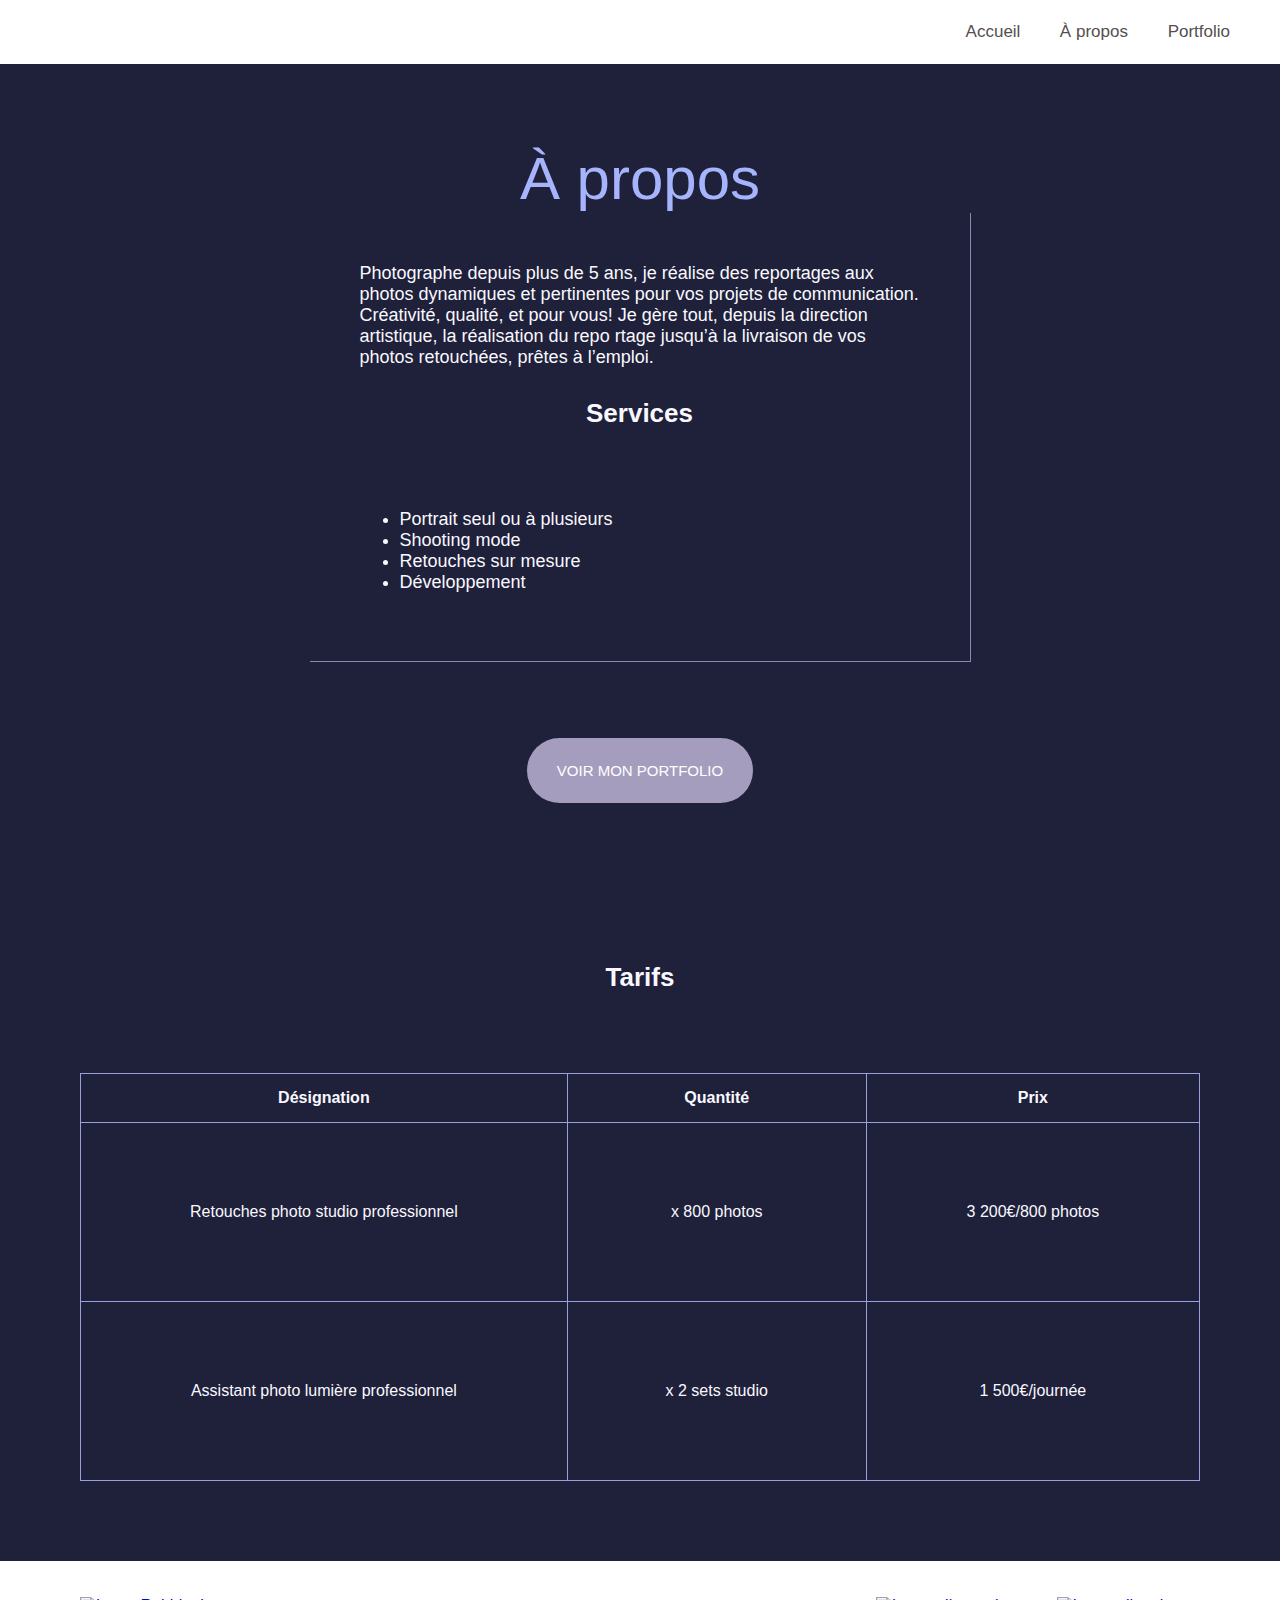
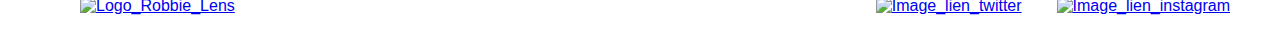
==== a-propos.html @ a96424bc "Ajout de tout les fichiers" ====
<!DOCTYPE html>
<html lang="fr">
<head>
    <meta charset="UTF-8">
    <meta http-equiv="X-UA-Compatible" content="IE=edge">
    <meta name="viewport" content="width=device-width, initial-scale=1.0">
    <title>À propos-Robbie Lens-Heritiana </title>
    <link rel="stylesheet" href="assets/style.css">
</head>
<body>
    <header>
        <nav>
            <a href="index1.html"><img src="imgs/logo-robbie.png" style="margin-left: 30px;" alt=""></a>
           <div class="lien-page">
               <a href="index.html">Accueil</a>
               <a href="a_propos.html">À propos </a>
               <a href="portfolio.html">Portfolio</a>
           </div>
        </nav>
    </header>
    <!-- corp du page -->
    <!-- section À propos -->
    <section id="section-a-propos">
        <h1>À propos</h1>
        <div class="travail-robbie">
            <p>Photographe depuis plus de 5 ans, je réalise des reportages aux photos dynamiques
                 et pertinentes pour vos projets de communication. Créativité, qualité, et 
                  pour vous! Je gère tout, depuis la direction artistique, la réalisation du repo
                  rtage jusqu’à la livraison de vos photos retouchées, prêtes à l’emploi.</p>
            <h4>Services</h4>
            <ul>
                <li>Portrait seul ou à plusieurs</li>
                <li>Shooting mode</li>
                <li>Retouches sur mesure</li>
                <li>Développement</li>
            </ul>      
        </div>
        <div class="button-lien">
            <a href="#">VOIR MON PORTFOLIO</a>
        </div>
    </section>
    <!-- section tarif -->
    <section id="section-tarif">
        <h2>Tarifs</h2>
        <div class="tarif-tableau">
            <table>
                <tr>
                    <th>Désignation</th>
                    <th>Quantité</th>
                    <th>Prix</th>
                </tr>
                <tr>
                    <td>Retouches photo studio professionnel</td>
                    <td>x 800 photos</td>
                    <td>3 200€/800 photos</td>
                </tr>
                <tr>
                    <td>Assistant photo lumière professionnel</td>
                    <td>x 2 sets studio</td>
                    <td>1 500€/journée</td>
                </tr>
            </table>
        </div>
    </section>


     <!-- footer -->
     <footer>
        <a  class="footer-logo" href="index1.html"><img src="imgs/logo-robbie.png"   width="82px" alt="Logo_Robbie_Lens"></a>
        <div class="twitter-instagram-lien">
            <a href="https://twitter.com">
                <img src="imgs/twitter.png" style="width: 43px;" alt="Image_lien_twitter">
            </a>
            <a href="https://instagram.com">
                <img src="imgs/logo-insta.png" class="footer-logo-insta" style="width: 43px;" alt="Image_lien_instagram">
            </a>
        </div>
    </footer>
</body>
</html>
---- assets/style.css ----
body{
    margin: 0;
    background-color: #1f2039;
    font-family: 'Manrope', sans-serif;
}



header{
    background-color:white;
    padding: 22px 50px;
}

header nav{
    display: flex;
    flex-direction: row;
    align-items: center;
    justify-content: space-between;
}


header img{
    width: 82px;
}


.lien-page a{
    text-decoration: none;
    color: #544f4f;
    font-size: 17px;
    margin-left: 35px;
    font-family: sans-serif;
}
.lien-page a:hover{
    text-decoration: underline;
}

/* ***************Corps du page****************** */
/* ***********************************Accueil******************************************* */
/* robbie-introduction */
#robbie-introduction img{
    width: 100%;
}

#robbie-introduction{
    display: flex;
    align-items: flex-start;
    max-width: 74%;
    /* margin: 0 95px; */
    padding: 80px;
    margin: auto;
}
.robbie-description h1{
    font-size: 60px;
    font-family: 'Montserrat', sans-serif;
    font-weight: 100;
    color: #a5b4fc;
    margin-top: 0;
    margin-bottom: 20px;
}
.robbie-description p{
    font-size: 17px;
    color: #f9f8ff;
    margin-bottom: 50px;
}
.robbie-description{
    padding-right: 80px;
}
.robbie-description em{
    font-style: normal;
    color: #a5b4fc;
}

.robbie-description a{
    padding: 20px;
    background-color: #a299cf;
    color: white;
    font-size: 16px;
    border-radius: 50px;
    text-decoration: none;
}
.robbie-description a:hover{
    background: linear-gradient(#696484, #8788ba);
}
/* dernier projet */
#section-projet{
    padding: 80px;
    background-color:white;
}
#section-projet h1{
    text-align: center;
    font-size: 24px;
    margin-top: 0px;
    margin-bottom: 80px;
}

.photo-projet{
    display: grid;
    grid-template-columns: 1fr 1fr 1fr;
    gap: 15px;
    justify-content: center;
    margin-left: 90px;
    margin-right: 90px;
}

.photo-projet img{
    width: 100%;
    height: 100%;
}
/***** section-form************ */
#section-form{
    padding: 80px;
}
#section-form h1{
    text-align: center;
    color:  #a5b4fc;
    margin-bottom: 50px;
    font-size: 25px;
    margin-top: 0;
}

/* .aide-projet */
.aide-projet{
    max-width: 85%;
    margin: auto;
}
.aide-projet form{
    max-width: 100%!important;
    margin: auto;
    color: white;
    font-size: 17px;
}
.name-email-form{
    display: flex;
    flex-direction: row;
    gap: 30px;

}
.input-form{
    flex: 1;
    display: flex;
    flex-direction: column;
    margin-bottom: 20px;
}

.input-form input{
    width: 100%;
    margin-top: 12px;
    height: 40px;
    border-radius: 5px;
}

/* .textarea-form  */
.textarea-form textarea{
    width: 100%;
    margin-top: 12px;
    border-radius: 5px;
}

.button-form{
    text-align: center;
    margin-top: 30px;
}
.button-form input{
    padding: 20px 68px;
    border-radius: 50px;
    font-size: 13px;
    background-color: #a798e3;
    color: white;
    border: none;
}
.button-form input:hover{
    background: linear-gradient(#696484, #8788ba);
}

/* *************************************A propos***************************************** */
/************ sectio à propos */
#section-a-propos {
    padding: 80px;
}

#section-a-propos h1{
    text-align: center;
    color: #a5b4fc;
    font-size: 60px;
    font-weight: 100;
    font-family: 'Montserrat', sans-serif;
    margin: 0;
}

.travail-robbie{
    width: 50%;
    margin: auto;
    border-right: #8e86b5 solid 1px;
    border-bottom: #8e86b5 solid 1px;
    padding: 50px;
}

.travail-robbie p{
    font-size: 18px;
    color: #f9f8ff;
    margin: 0;
}
.travail-robbie h4{
    font-size: 26px;
    color: #f9f8ff;
    text-align: center;
    margin-bottom: 80px;
    margin-top: 30px;
}
.travail-robbie ul{
    font-size: 18px;
    color: #f9f8ff;
}


.button-lien a{
    background-color: #a59dbd;
    padding: 24px 30px;
    text-decoration: none;
    color: white;
    border-radius: 50px;
    font-size: 15px;
}
.button-lien a:hover{
    background-color: rgb(82, 76, 109);
}
.button-lien{
    text-align: center;
    margin-top: 100px;
}

/* section tarif */
#section-tarif{
    padding: 80px;
}
#section-tarif h2{
    text-align: center;
    color: #f9f8ff;
    margin-bottom: 80px;
    font-size: 26px;
}
.tarif-tableau{
    color: #f9f8ff;
}

.tarif-tableau table{
    border-collapse: collapse;
    width: 100%;
} 
.tarif-tableau td, th{
    border: 1px #9a9fdd  solid;
    text-align: center;
}
.tarif-tableau th{
    font-size: 16px;
    padding: 15px ;
}
.tarif-tableau td{
    font-size: 16px;
    padding: 80px;
}

/* ****************************************Portfolio*********************************************** */
#grand-titre{
    padding: 80px;
    background-color: #1f2039
}
#grand-titre h1{
    font-size: 57px;
    font-weight: normal;
    margin: 0;
    color: #a5b4fc;
    font-family: 'Montserrat', sans-serif;
}
/* ***************section paysages****************** */
#section-paysages{
    padding: 80px;
    padding-bottom: 0;
    background-color: white;
}

#section-paysages h2{
    margin-bottom: 80px;
    margin-top: 0;
    color: rgb(49, 51, 51);
    font-size: 25px;
}

.photos-paysages img{
    width: 100%;
    height: 100%;
}
.photos-paysages{
    display: grid;
    grid-template-columns: 1fr 1fr 1fr;
    grid-template-rows: 370px 370px 370px;
    gap: 20px;
}

/* photos hover */
.photos-hover{
    position: absolute;
    height: 100%;
    width: 100%;
    top: 0;
    display: flex;
    justify-content: center;
    align-items: center;
    background-color: #000000a6;
    visibility: hidden;
}
.photo-lien{
    position: relative;
}

.photo-lien:hover .photos-hover{
    display: flex;
    visibility: visible;
}

.photo-hover-a{
    font-size: 30px;
    color: white;
}

/* *************section portrait********************* */
#section-portraits{
    padding: 80px;
    padding-top: 0;
    background-color: white;
}

.photos-portrait img{
    width: 100%;
    height: 100%;
}

.photos-portrait{
    display: grid;
    grid-template-columns: 1fr 1fr 1fr;
    grid-template-rows: 370px 370px;
    gap: 20px;
}

#section-portraits h2{
    font-size: 25px;
    margin-bottom: 80px;
    margin-top: 0;
    color: #242424;
}


/* *************Footer******************** */
footer{
    background-color: white;
    display: flex;
    justify-content: space-between;
    height: 90px;
    align-items: center;
    padding: 0 50px;
}

.footer-logo{
    margin-left: 30px;
}

.twitter-instagram-lien{
    display: flex;
    align-items: center;
    flex-direction: row;
}
.footer-logo-insta{
    padding-left: 35px;
}


/* **************Page responsive*********************** */
@media only screen and (max-width: 1116px){
    /* ********accueil********** */
    #robbie-introduction{
        margin: 0;
        max-width: 100%;
    }

    /* #section-projet */
    #section-projet{
        padding: 80px 44px;
    }
    .photo-projet{
        margin: 0;
    }
    /* #section-form */
    #section-form .aide-projet {
        max-width: 100%;
    }

    /* ***************a propos**************** */

    /* **************portafolio************* */

}

@media only screen and (max-width: 992px){
     /* ********accueil********** */
    header{
        text-align: center;
    }
    header nav{
        display: inline-block;
        text-align: center;
    }

    header .lien-page{
        margin-top: 20px;
    }
    /* #robbie-introduction */
    #robbie-introduction{
        display: inline-flex;
        text-align: center;
        flex-direction: column-reverse;
        padding: 50px 20px;
    }
    .robbie-description{
        padding-right: 0;
    }
    .robbie-description h1{
        font-size: 35px;
    }
    #robbie-introduction img{
        margin-bottom: 20px;
    }
    .robbie-description p{
        margin-top: 0;
    }
    /* .photo-projet */
    .photo-projet{
        grid-template-columns: 1fr 1fr;
    }

    /* #section-form */
    #section-form {
        padding: 50px 20px;
    }
    .name-email-form {
        flex-direction: column;
        gap: 0;
    }

    
    /* ***************a propos**************** */
    /* #section-a-propos */
    #section-a-propos{
        padding: 50px 20px;
    }
    #section-a-propos h1{
        font-size: 35px;
    }


    #section-tarif{
        display: none;
    }
    /* **************portafolio************* */
    .photos-paysages{
        grid-template-rows: 300px 300px 300px;
    }

    .photos-portrait{
        grid-template-rows: 300px 300px;
    }
}

@media only screen and (max-width: 768px){
    .photos-paysages{
        grid-template-columns: 1fr 1fr;
        grid-template-rows: 300px 300px 300px 300px 300px;
    }

    #section-paysages h2{
        margin-bottom: 40px;
    }
    #section-paysages{
        padding: 40px;
    }
    #section-portraits{
        padding: 40px;
    }

    .photos-portrait{
        grid-template-columns: 1fr 1fr;
        grid-template-rows: 300px 300px 300px;
    }    
    #section-portraits h2{
        margin-bottom: 40px;
    }

    #grand-titre {
        padding: 40px;
    }
    #grand-titre h1{
        font-size: 45px;
    }

    header{
        padding: 22px 15px;
    }
}

@media only screen and (max-width: 760px){
    /* **********accueil************** */
    /* #section-projet */
    #section-projet{
        padding: 20px;
    }
    .photo-projet{
        grid-template-columns: 1fr;
    }
}

@media only screen and (max-width: 600px){
    /* ***********portafolio************* */
    .photos-paysages{
        grid-template-columns: 1fr;
        grid-template-rows: 1fr 1fr 1fr 1fr 1fr 1fr 1fr 1fr 1fr ;
    }

    #section-paysages h2{
        margin-bottom: 20px;
    }
    #section-paysages{
        padding: 20px;
    }
    #section-portraits{
        padding: 20px;
    }

    .photos-portrait{
        grid-template-columns: 1fr;
        grid-template-rows: 1fr 1fr 1fr 1fr 1fr 1fr;
    } 
    #section-portraits h2{
        margin-bottom: 20px;
    }            
    #grand-titre {
        padding: 20px;
    }
}

@media only screen and (max-width: 420px){
    header{
        padding: 22px 0;
    }
    .lien-page a {
        margin-left: 20px;
    }
    /* #robbie-introduction* */
    .robbie-description a{
        font-size: 13px;
        padding: 16px;
    }

    /* #section-form*/
    .input-form input{

    }
    .name-email-form{
        flex-direction: column;
    }
}

@media only screen and (max-width: 360px){
    footer {
        padding: 0 20px;
        height: 112px;
        justify-content: space-around;
    }
    footer .twitter-instagram-lien{
        flex-direction: column;
        
    }
    .twitter-instagram-lien a img{
        padding: 0;
    }
}
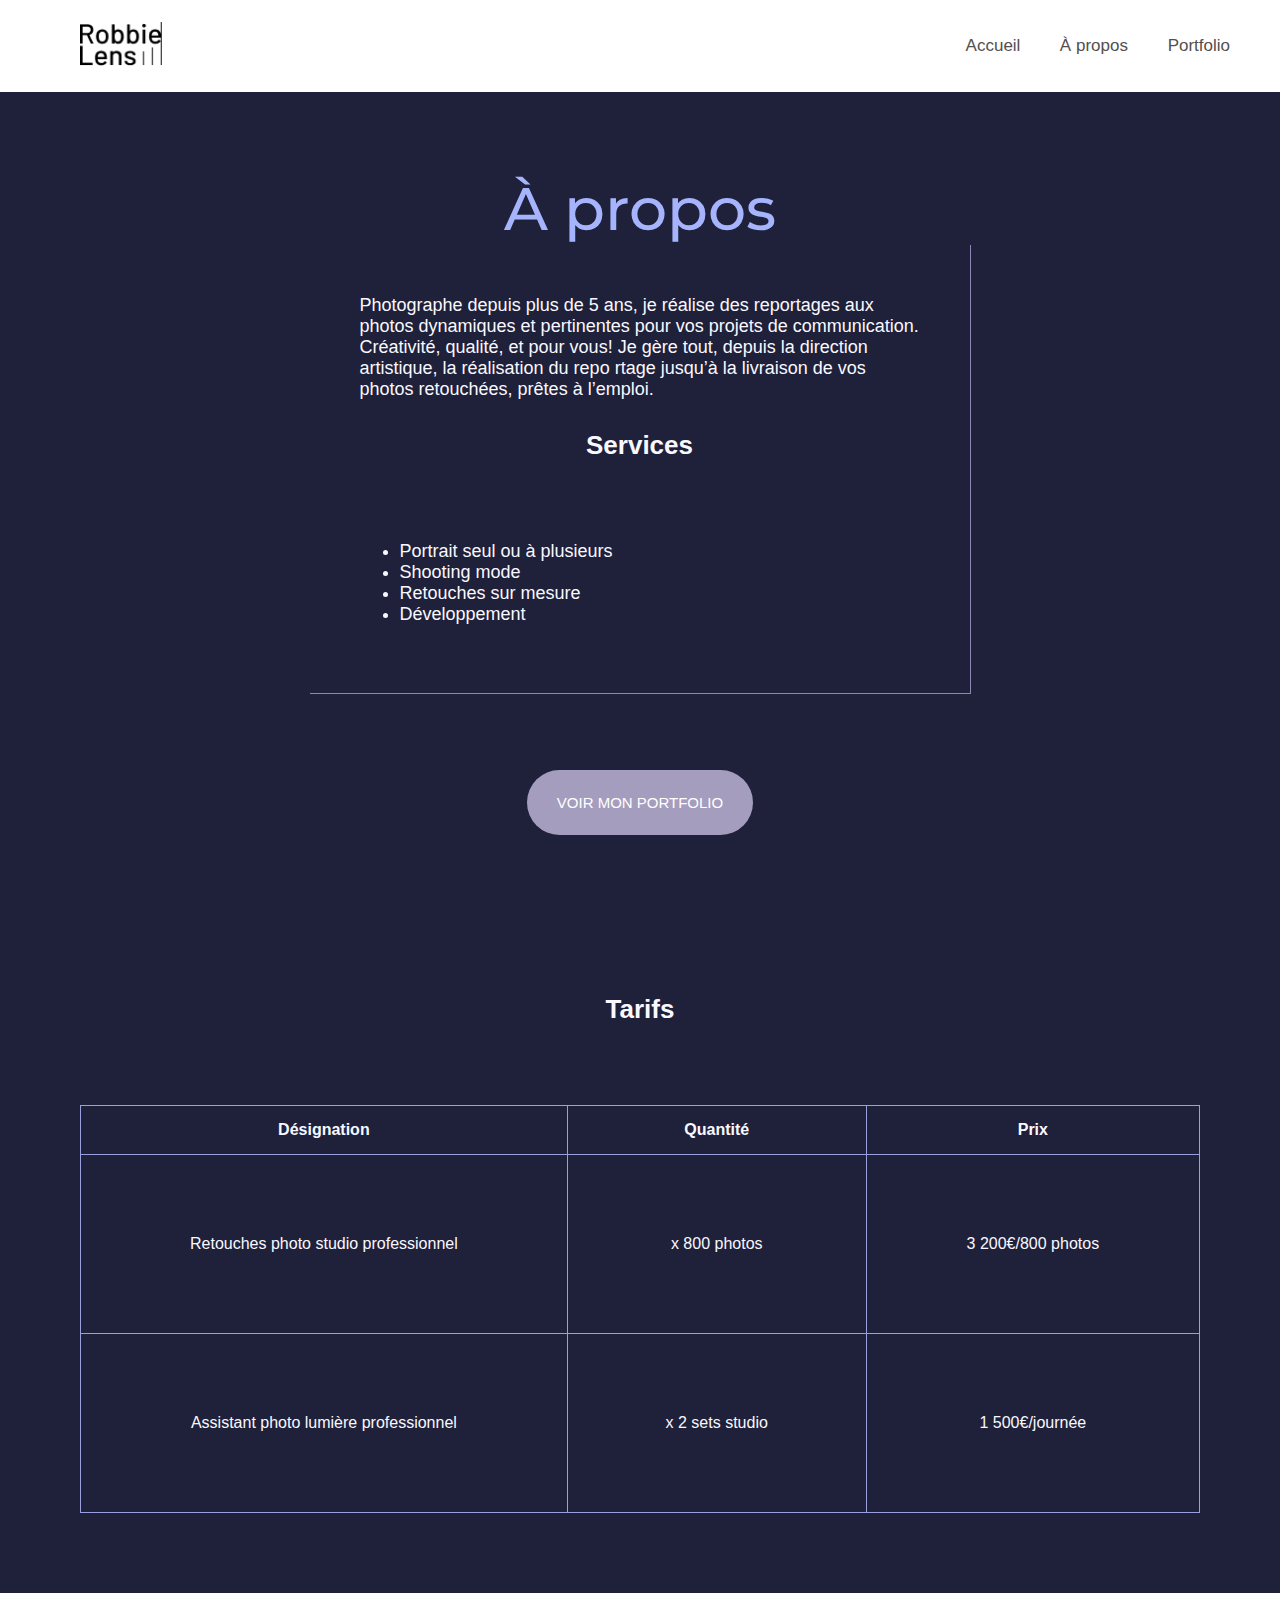
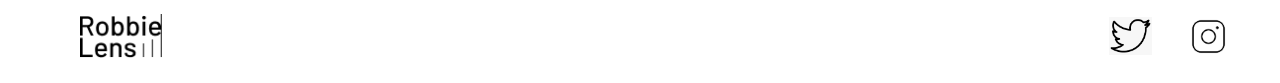
==== commit 1fb8787e: "Responsives et modification des élements" ====
--- a/a-propos.html
+++ b/a-propos.html
@@ -10,16 +10,14 @@
 <body>
     <header>
         <nav>
-            <a href="index1.html"><img src="imgs/logo-robbie.png" style="margin-left: 30px;" alt=""></a>
+            <a href="index.html"><img src="assets/imgs/logo-robbie.png" style="margin-left: 30px;" alt=""></a>
            <div class="lien-page">
                <a href="index.html">Accueil</a>
-               <a href="a_propos.html">À propos </a>
+               <a href="a-propos.html">À propos </a>
                <a href="portfolio.html">Portfolio</a>
            </div>
         </nav>
     </header>
-    <!-- corp du page -->
-    <!-- section À propos -->
     <section id="section-a-propos">
         <h1>À propos</h1>
         <div class="travail-robbie">
@@ -39,7 +37,6 @@
             <a href="#">VOIR MON PORTFOLIO</a>
         </div>
     </section>
-    <!-- section tarif -->
     <section id="section-tarif">
         <h2>Tarifs</h2>
         <div class="tarif-tableau">
@@ -62,17 +59,14 @@
             </table>
         </div>
     </section>
-
-
-     <!-- footer -->
      <footer>
-        <a  class="footer-logo" href="index1.html"><img src="imgs/logo-robbie.png"   width="82px" alt="Logo_Robbie_Lens"></a>
+        <a  class="footer-logo" href="index.html"><img src="assets/imgs/logo-robbie.png"   width="82px" alt="Logo_Robbie_Lens"></a>
         <div class="twitter-instagram-lien">
             <a href="https://twitter.com">
-                <img src="imgs/twitter.png" style="width: 43px;" alt="Image_lien_twitter">
+                <img src="assets/imgs/twitter.png" style="width: 43px;" alt="Image_lien_twitter">
             </a>
             <a href="https://instagram.com">
-                <img src="imgs/logo-insta.png" class="footer-logo-insta" style="width: 43px;" alt="Image_lien_instagram">
+                <img src="assets/imgs/logo-insta.png" class="footer-logo-insta" style="width: 43px;" alt="Image_lien_instagram">
             </a>
         </div>
     </footer>
--- a/assets/style.css
+++ b/assets/style.css
@@ -4,6 +4,10 @@
     font-family: 'Manrope', sans-serif;
 }
 
+@font-face{
+    font-family: 'Montserrat';
+    src: url(../assets/font/montserrat/static/Montserrat-Medium.ttf);
+}
 
 
 header{
@@ -18,11 +22,9 @@
     justify-content: space-between;
 }
 
-
 header img{
     width: 82px;
 }
-
 
 .lien-page a{
     text-decoration: none;
@@ -31,13 +33,11 @@
     margin-left: 35px;
     font-family: sans-serif;
 }
+
 .lien-page a:hover{
     text-decoration: underline;
 }
 
-/* ***************Corps du page****************** */
-/* ***********************************Accueil******************************************* */
-/* robbie-introduction */
 #robbie-introduction img{
     width: 100%;
 }
@@ -46,26 +46,29 @@
     display: flex;
     align-items: flex-start;
     max-width: 74%;
-    /* margin: 0 95px; */
     padding: 80px;
     margin: auto;
 }
+
 .robbie-description h1{
-    font-size: 60px;
+    font-size: 58px;
     font-family: 'Montserrat', sans-serif;
     font-weight: 100;
     color: #a5b4fc;
     margin-top: 0;
     margin-bottom: 20px;
 }
+
 .robbie-description p{
     font-size: 17px;
     color: #f9f8ff;
     margin-bottom: 50px;
 }
+
 .robbie-description{
     padding-right: 80px;
 }
+
 .robbie-description em{
     font-style: normal;
     color: #a5b4fc;
@@ -79,10 +82,11 @@
     border-radius: 50px;
     text-decoration: none;
 }
+
 .robbie-description a:hover{
     background: linear-gradient(#696484, #8788ba);
 }
-/* dernier projet */
+
 #section-projet{
     padding: 80px;
     background-color:white;
@@ -107,10 +111,11 @@
     width: 100%;
     height: 100%;
 }
-/***** section-form************ */
+
 #section-form{
     padding: 80px;
 }
+
 #section-form h1{
     text-align: center;
     color:  #a5b4fc;
@@ -119,23 +124,25 @@
     margin-top: 0;
 }
 
-/* .aide-projet */
 .aide-projet{
     max-width: 85%;
     margin: auto;
 }
+
 .aide-projet form{
     max-width: 100%!important;
     margin: auto;
     color: white;
     font-size: 17px;
 }
+
 .name-email-form{
     display: flex;
     flex-direction: row;
     gap: 30px;
 
 }
+
 .input-form{
     flex: 1;
     display: flex;
@@ -150,7 +157,6 @@
     border-radius: 5px;
 }
 
-/* .textarea-form  */
 .textarea-form textarea{
     width: 100%;
     margin-top: 12px;
@@ -161,6 +167,7 @@
     text-align: center;
     margin-top: 30px;
 }
+
 .button-form input{
     padding: 20px 68px;
     border-radius: 50px;
@@ -169,12 +176,12 @@
     color: white;
     border: none;
 }
+
 .button-form input:hover{
     background: linear-gradient(#696484, #8788ba);
 }
 
 /* *************************************A propos***************************************** */
-/************ sectio à propos */
 #section-a-propos {
     padding: 80px;
 }
@@ -266,14 +273,15 @@
     padding: 80px;
     background-color: #1f2039
 }
+
 #grand-titre h1{
-    font-size: 57px;
+    font-size: 56px;
     font-weight: normal;
     margin: 0;
     color: #a5b4fc;
     font-family: 'Montserrat', sans-serif;
 }
-/* ***************section paysages****************** */
+
 #section-paysages{
     padding: 80px;
     padding-bottom: 0;
@@ -291,6 +299,7 @@
     width: 100%;
     height: 100%;
 }
+
 .photos-paysages{
     display: grid;
     grid-template-columns: 1fr 1fr 1fr;
@@ -298,7 +307,6 @@
     gap: 20px;
 }
 
-/* photos hover */
 .photos-hover{
     position: absolute;
     height: 100%;
@@ -310,6 +318,7 @@
     background-color: #000000a6;
     visibility: hidden;
 }
+
 .photo-lien{
     position: relative;
 }
@@ -324,7 +333,6 @@
     color: white;
 }
 
-/* *************section portrait********************* */
 #section-portraits{
     padding: 80px;
     padding-top: 0;
@@ -351,7 +359,6 @@
 }
 
 
-/* *************Footer******************** */
 footer{
     background-color: white;
     display: flex;
@@ -370,12 +377,11 @@
     align-items: center;
     flex-direction: row;
 }
+
 .footer-logo-insta{
     padding-left: 35px;
 }
 
-
-/* **************Page responsive*********************** */
 @media only screen and (max-width: 1116px){
     /* ********accueil********** */
     #robbie-introduction{
@@ -383,29 +389,23 @@
         max-width: 100%;
     }
 
-    /* #section-projet */
     #section-projet{
         padding: 80px 44px;
     }
     .photo-projet{
         margin: 0;
     }
-    /* #section-form */
+
     #section-form .aide-projet {
         max-width: 100%;
     }
-
-    /* ***************a propos**************** */
-
-    /* **************portafolio************* */
-
 }
 
 @media only screen and (max-width: 992px){
-     /* ********accueil********** */
     header{
         text-align: center;
     }
+    
     header nav{
         display: inline-block;
         text-align: center;
@@ -414,31 +414,34 @@
     header .lien-page{
         margin-top: 20px;
     }
-    /* #robbie-introduction */
+
     #robbie-introduction{
         display: inline-flex;
         text-align: center;
         flex-direction: column-reverse;
         padding: 50px 20px;
     }
+    
     .robbie-description{
         padding-right: 0;
     }
+
     .robbie-description h1{
         font-size: 35px;
     }
+
     #robbie-introduction img{
         margin-bottom: 20px;
     }
+
     .robbie-description p{
         margin-top: 0;
     }
-    /* .photo-projet */
+
     .photo-projet{
         grid-template-columns: 1fr 1fr;
     }
 
-    /* #section-form */
     #section-form {
         padding: 50px 20px;
     }
@@ -449,14 +452,13 @@
 
     
     /* ***************a propos**************** */
-    /* #section-a-propos */
     #section-a-propos{
         padding: 50px 20px;
     }
+
     #section-a-propos h1{
         font-size: 35px;
     }
-
 
     #section-tarif{
         display: none;
@@ -480,9 +482,11 @@
     #section-paysages h2{
         margin-bottom: 40px;
     }
+
     #section-paysages{
         padding: 40px;
     }
+
     #section-portraits{
         padding: 40px;
     }
@@ -491,6 +495,7 @@
         grid-template-columns: 1fr 1fr;
         grid-template-rows: 300px 300px 300px;
     }    
+
     #section-portraits h2{
         margin-bottom: 40px;
     }
@@ -498,6 +503,7 @@
     #grand-titre {
         padding: 40px;
     }
+
     #grand-titre h1{
         font-size: 45px;
     }
@@ -509,10 +515,10 @@
 
 @media only screen and (max-width: 760px){
     /* **********accueil************** */
-    /* #section-projet */
     #section-projet{
         padding: 20px;
     }
+
     .photo-projet{
         grid-template-columns: 1fr;
     }
@@ -528,9 +534,11 @@
     #section-paysages h2{
         margin-bottom: 20px;
     }
+
     #section-paysages{
         padding: 20px;
     }
+
     #section-portraits{
         padding: 20px;
     }
@@ -539,9 +547,11 @@
         grid-template-columns: 1fr;
         grid-template-rows: 1fr 1fr 1fr 1fr 1fr 1fr;
     } 
+
     #section-portraits h2{
         margin-bottom: 20px;
     }            
+
     #grand-titre {
         padding: 20px;
     }
@@ -551,19 +561,16 @@
     header{
         padding: 22px 0;
     }
+
     .lien-page a {
         margin-left: 20px;
     }
-    /* #robbie-introduction* */
+    
     .robbie-description a{
         font-size: 13px;
         padding: 16px;
     }
 
-    /* #section-form*/
-    .input-form input{
-
-    }
     .name-email-form{
         flex-direction: column;
     }
@@ -575,10 +582,12 @@
         height: 112px;
         justify-content: space-around;
     }
+
     footer .twitter-instagram-lien{
         flex-direction: column;
         
     }
+
     .twitter-instagram-lien a img{
         padding: 0;
     }
